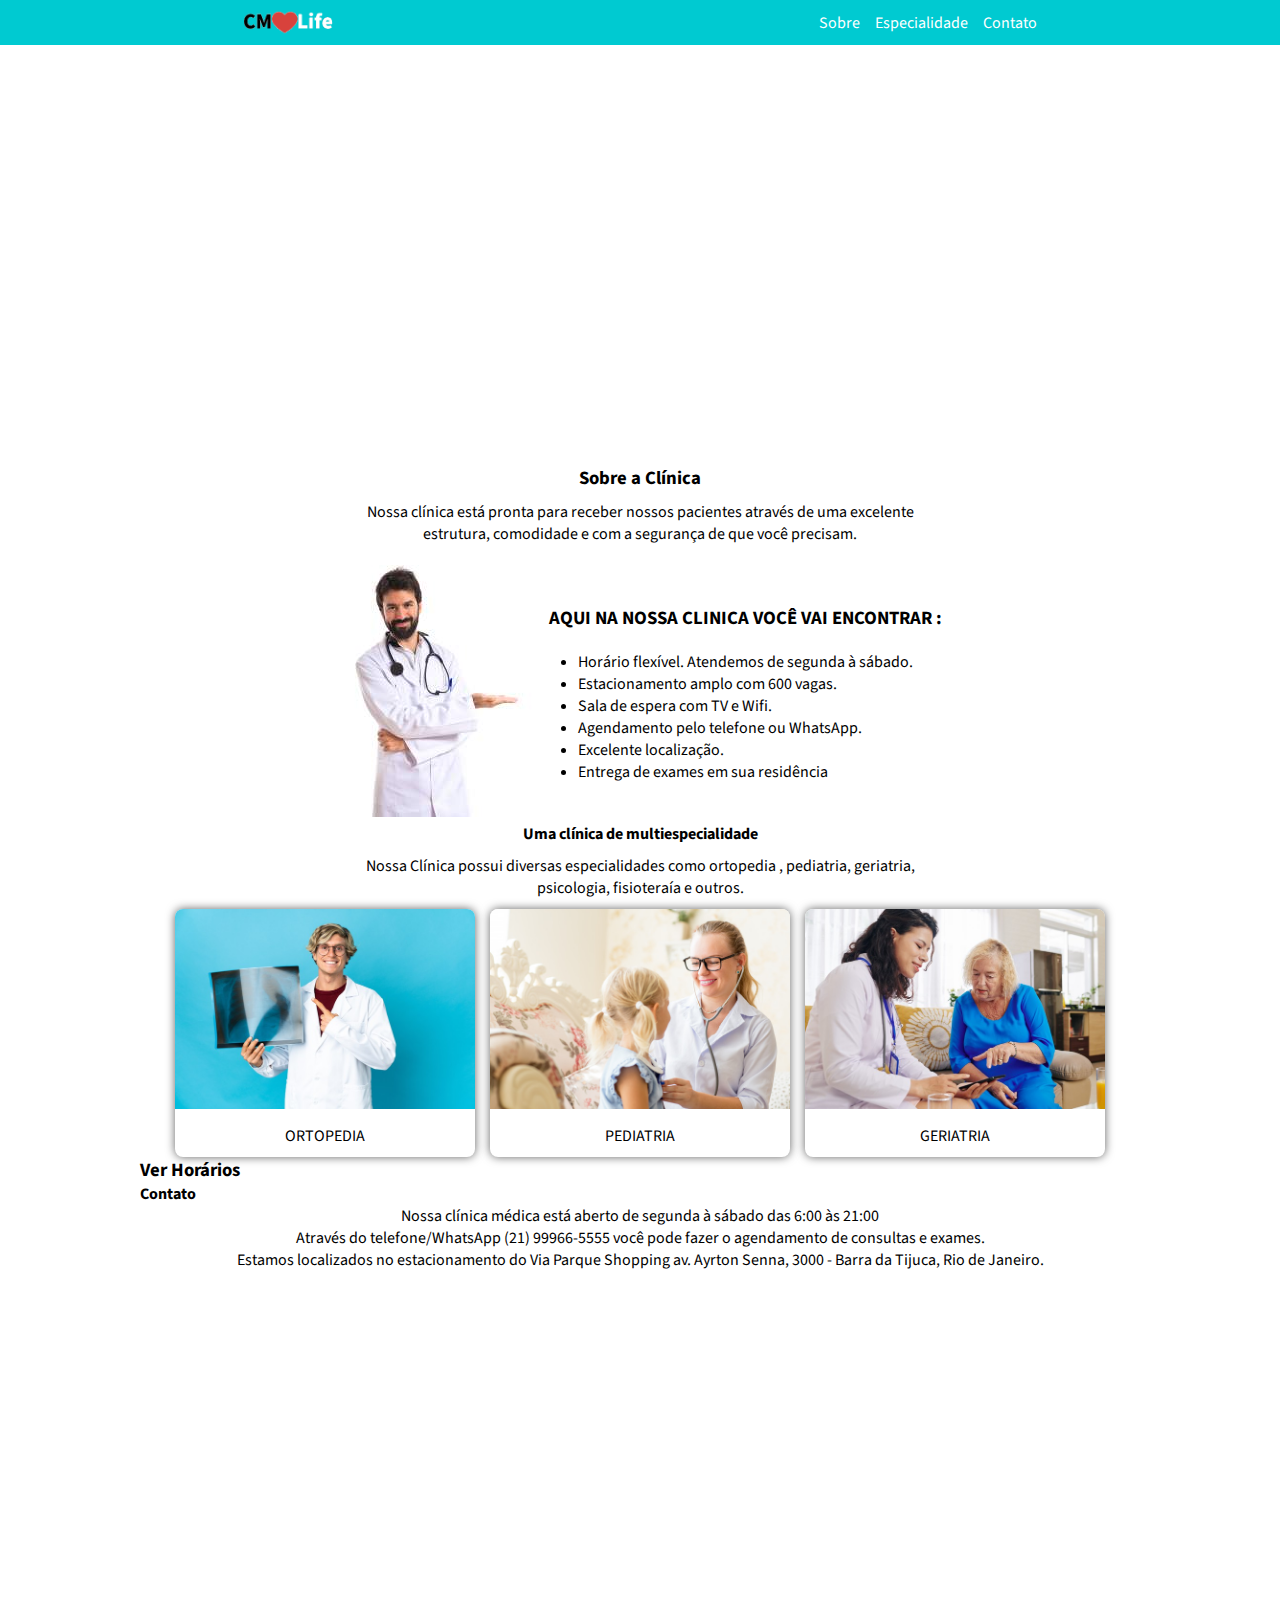
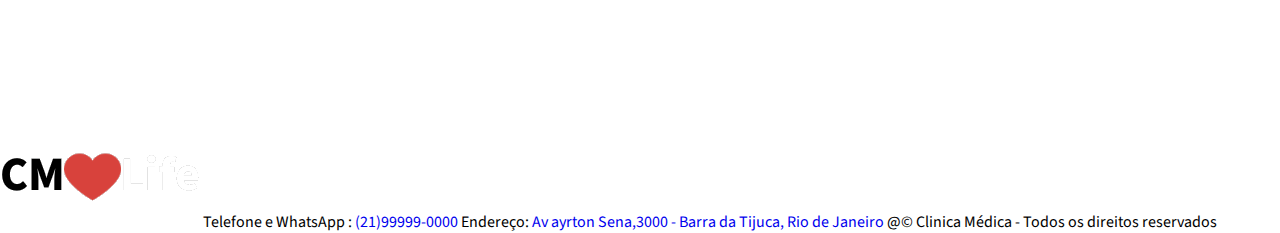
==== proj-clinica.html @ 297ac295 "atualização projeto clinica" ====
<!DOCTYPE html>
<html lang="pt-br">
<head>
    <meta charset="UTF-8">
    <meta name="viewport" content="width=device-width, initial-scale=1.0">
    <link rel="stylesheet" href="/css/geral.css" media="screen">
    <link rel="stylesheet" href="/css/moblie.css" media="screen">
    <link rel="shortcut icon" href="favicon.ico" type="image/x-icon">
    <title>Projeto Clínica</title>
</head>
<body>
    <header>
       
        <img src="image/logo.png" alt="logo">
        

        <nav class="menu-header">
            <ul>
                <li><a href="#">Sobre</a></li>
                <li><a href="#">Especialidade</a></li>
                <li><a href="#">Contato</a></li>
            </ul>
        </nav>
    </header>
    <main>
        <section class="img-fundo">
                <!-- imagem de fundo -->
            <div class="texto-imgfundo">
                <h1>CLÍNICA MÉDICA LIFE <br> AQUI A GENTE CUIDA DE VOCÊ</h1>
            </div>
        </section>

        <section class="box-sobre">
            <h3>Sobre a Clínica</h3>
            <p style="text-align: center;">Nossa clínica está pronta para receber nossos pacientes através de uma excelente <br> estrutura, comodidade e com a segurança de que você precisam.</p>

            <div class="container-sobre">
                <div class="img-medico">
                    <img src="image/medico.jpg" alt="imagem do médico">
                </div>
                <div class="lista">
                    <h3 style="text-align: center;">AQUI NA NOSSA CLINICA VOCÊ VAI ENCONTRAR :</h3>
                    <ul>
                        <li>Horário flexível. Atendemos de segunda à sábado.</li>
                        <li>Estacionamento amplo com 600 vagas.</li>
                        <li>Sala de espera com TV e Wifi.</li>
                        <li>Agendamento pelo telefone ou WhatsApp.</li>
                        <li>Excelente localização.</li>
                        <li>Entrega de exames em sua residência</li>
                    </ul>
                </div>
            </div>
                 
        </section>

        <section class="box-multi"> <!--flex column-->
            <h4>Uma clínica de multiespecialidade</h4>

            <p>Nossa Clínica possui diversas especialidades como ortopedia , pediatria, geriatria, <br> psicologia, fisioteraía e outros.</p>

            <div class="img-especialidades"> <!--flex row-->

                <div class="container-imgpai">
                   
                    <img src="image/ortopedia1.png" alt="imagem de um ortopedista">
                    
                    <span>ORTOPEDIA</span>
                </div>

                <div class="container-imgpai">

                    <img src="image/pediatra.png" alt="imagem de uma pediatra e uma criança">

                    <span>PEDIATRIA</span>
                </div>

                <div class="container-imgpai">
                    <img src="image/geriatra.png" alt="imagem de uma medica e uma senhora">
                    <span>GERIATRIA</span>
                </div>

            </div>


        </section>

        <section class="horarios">
            <h3>Ver Horários</h4>
            <h4>Contato</h4>
            <p>Nossa clínica médica está aberto de segunda à sábado das 6:00 às 21:00</p>
            <p>Através do telefone/WhatsApp (21) 99966-5555 você pode fazer o agendamento de consultas e exames.</p>
            <p>Estamos localizados no estacionamento do Via Parque Shopping av. Ayrton Senna, 3000 - Barra da Tijuca, Rio de Janeiro.</p>
        </section>

        <section class="localiza">
            <iframe  src="https://www.google.com/maps/embed?pb=!1m18!1m12!1m3!1d14692.47389545661!2d-43.374490833159086!3d-22.98267051270247!2m3!1f0!2f0!3f0!3m2!1i1024!2i768!4f13.1!3m3!1m2!1s0x9bda2c2293fa63%3A0x539cb07246f0e38d!2sVia%20Parque%20Shopping!5e0!3m2!1spt-BR!2sbr!4v1712276274891!5m2!1spt-BR!2sbr" width="600" height="450" style="border:0;" allowfullscreen="" loading="lazy" referrerpolicy="no-referrer-when-downgrade"></iframe>
        </section>
    </main>
    <footer>

            <div>
                <img src="image/logo.png" alt="logo">

                <span>Telefone e WhatsApp : <a href="tel:+5521999990000">(21)99999-0000</a> </span>
                <span>Endereço:<a href="https://www.google.com.br/maps/place/Via+Parque+Shopping/@-22.9826903,-43.3744694,15z/data=!4m6!3m5!1s0x9bda2c2293fa63:0x539cb07246f0e38d!8m2!3d-22.9826906!4d-43.3641911!16s%2Fm%2F042zgzn?entry=ttu" target="_blank"> Av ayrton Sena,3000 - Barra da Tijuca, Rio de Janeiro</a></span>
                <span>@&copy Clinica Médica - Todos os direitos reservados</span>
            
            
            </div>

    </footer>
</body>
</html>
---- css/geral.css ----
@charset "UTF-8";

@import url('https://fonts.googleapis.com/css2?family=Source+Sans+3:ital,wght@0,200..900;1,200..900&display=swap');

*{

    margin: 0;
    padding: 0;
    box-sizing: border-box;
    text-decoration: none;
    font-family: var(--fontSource);

}

:root{

    --fontSource:'Source Sans 3'
}

p{

    text-align: center;
}

header{

    display: flex;
    flex-direction: row;
    align-items: center;
    justify-content: space-around;
    background-color: #00CAD1;
    color: white;
}

header  > img{

    width: 90px;
}

header a {

    color: white;
}

header >  nav >  ul  {

    display: flex;
    flex-direction: row;
    gap: 15px;
}

header ul {

    list-style-type: none;
}

main :not(.img-fundo){

    max-width: 1000px;
    margin: 0px auto ;
    
    
}
main .img-fundo{

    background-image: url(../image/recepcao.png);
    background-position: center center;
    background-repeat: no-repeat;
    background-size: cover;
    height: 400px;
    color: white;
    position: relative;
    
       
}

main .img-fundo > .texto-imgfundo{

    position: absolute;
    top: 50%;
    left: 15%;
}

main .img-fundo h1 {

    font-weight: normal;
   
    
}

main .box-sobre{

    display: flex;
    flex-direction: column;
    align-items: center;
    
    
}

main .box-sobre > h3{

    padding: 20px 0px 10px 0px;
}

main .box-sobre > p {

    padding-bottom: 20px;
}

main .box-sobre > .container-sobre{

        display: flex;
        flex-direction: row;
        align-items: center;
        column-gap: 10px;
}

.container-sobre > .lista {

    display: flex;
    flex-direction: column;
    align-items: center;
    row-gap: 20px;
    
}

main .box-multi{

    display: flex;
    flex-direction: column;
    align-items: center;
    gap: 10px;
}

main .box-multi > .img-especialidades{

    display: flex;
    flex-direction: row;
    align-items: center;
    gap: 15px;
    flex-wrap: wrap;
  
    
}

main .box-multi > .img-especialidades .container-imgpai img{

    width: 100%;
}

main .box-multi > .img-especialidades .container-imgpai{

    width: 300px;
    text-align: center;
    box-shadow: 0px 0px 10px rgba(0, 0, 0, 0.61);
    border-radius: 8px;
    overflow: hidden;
   
    
}

main .box-multi > .img-especialidades .container-imgpai > span{

    display: inline-block;
    padding: 10px;
}


/* parei em ver horarios */
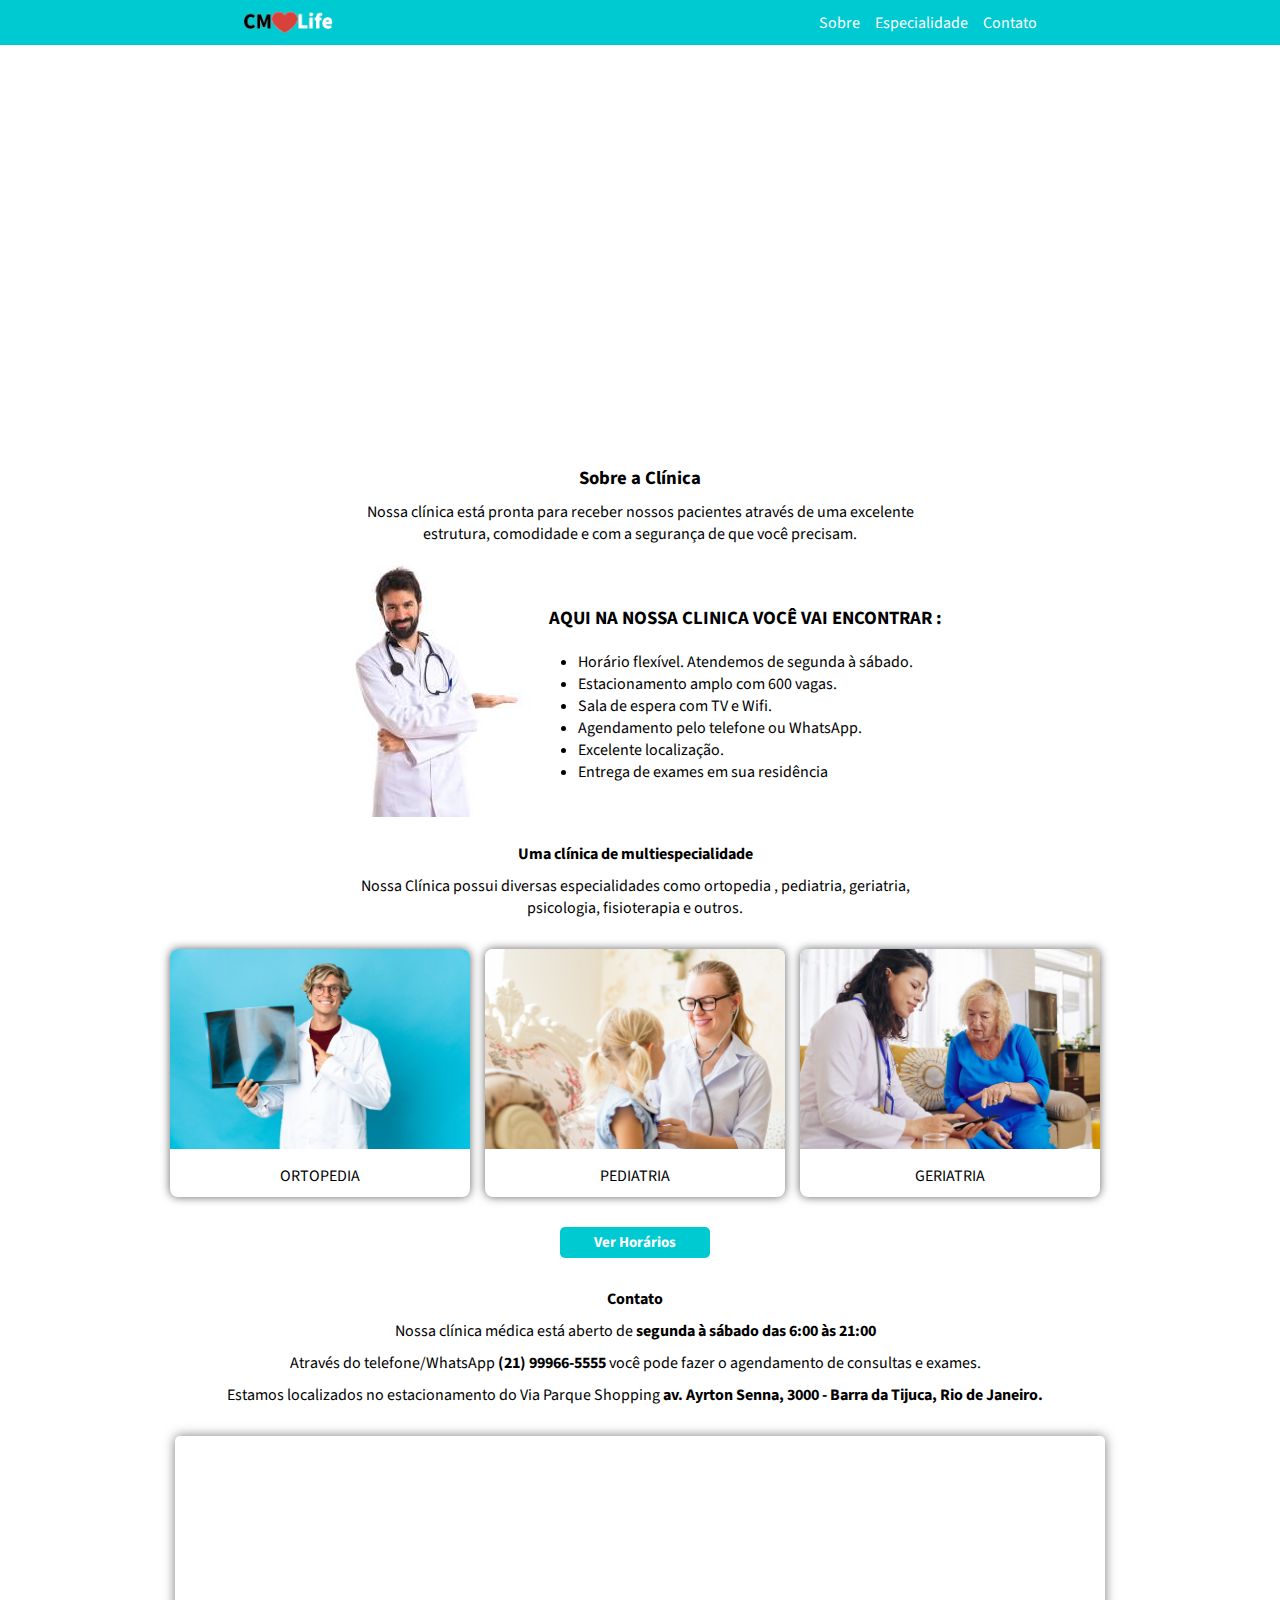
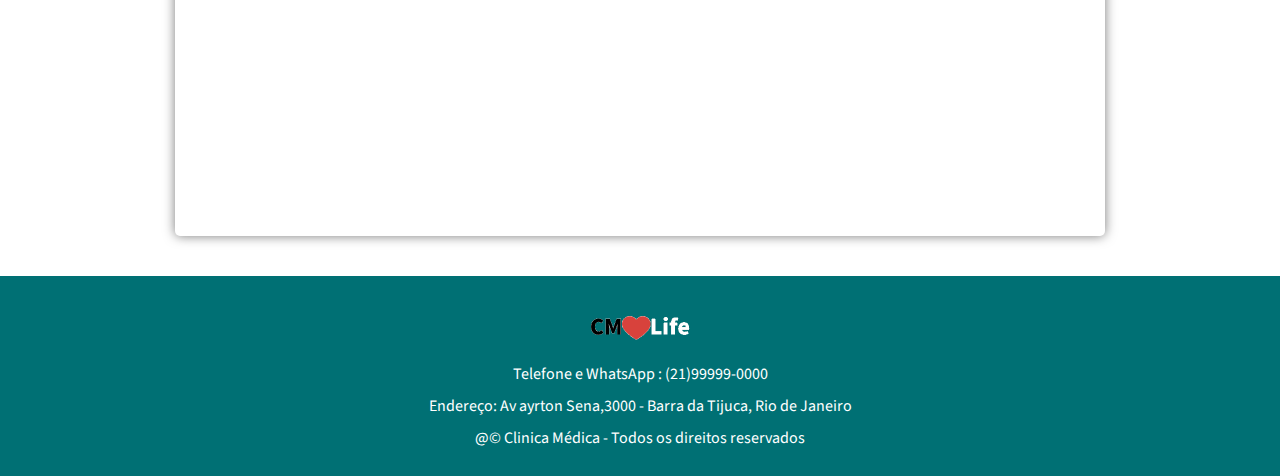
==== commit 18159c4f: "atualização projeto clinica" ====
--- a/proj-clinica.html
+++ b/proj-clinica.html
@@ -36,7 +36,7 @@
 
             <div class="container-sobre">
                 <div class="img-medico">
-                    <img src="image/medico.jpg" alt="imagem do médico">
+                    <img  src="image/medico.jpg" alt="imagem do médico">
                 </div>
                 <div class="lista">
                     <h3 style="text-align: center;">AQUI NA NOSSA CLINICA VOCÊ VAI ENCONTRAR :</h3>
@@ -56,7 +56,7 @@
         <section class="box-multi"> <!--flex column-->
             <h4>Uma clínica de multiespecialidade</h4>
 
-            <p>Nossa Clínica possui diversas especialidades como ortopedia , pediatria, geriatria, <br> psicologia, fisioteraía e outros.</p>
+            <p>Nossa Clínica possui diversas especialidades como ortopedia , pediatria, geriatria, <br> psicologia, fisioterapia e outros.</p>
 
             <div class="img-especialidades"> <!--flex row-->
 
@@ -85,20 +85,20 @@
         </section>
 
         <section class="horarios">
-            <h3>Ver Horários</h4>
+            <h3>Ver Horários</h3>
             <h4>Contato</h4>
-            <p>Nossa clínica médica está aberto de segunda à sábado das 6:00 às 21:00</p>
-            <p>Através do telefone/WhatsApp (21) 99966-5555 você pode fazer o agendamento de consultas e exames.</p>
-            <p>Estamos localizados no estacionamento do Via Parque Shopping av. Ayrton Senna, 3000 - Barra da Tijuca, Rio de Janeiro.</p>
+            <p>Nossa clínica médica está aberto de <mark>segunda à sábado das 6:00 às 21:00</mark></p>
+            <p>Através do telefone/WhatsApp <a href="tel:+5521991265530">(21) 99966-5555</a> você pode fazer o agendamento de consultas e exames.</p>
+            <p>Estamos localizados no estacionamento do Via Parque Shopping <a href="https://www.google.com.br/maps/place/Via+Parque+Shopping/@-22.9826903,-43.3744694,15z/data=!4m6!3m5!1s0x9bda2c2293fa63:0x539cb07246f0e38d!8m2!3d-22.9826906!4d-43.3641911!16s%2Fm%2F042zgzn?entry=ttu">av. Ayrton Senna, 3000 - Barra da Tijuca, Rio de Janeiro.</a></p>
         </section>
 
         <section class="localiza">
-            <iframe  src="https://www.google.com/maps/embed?pb=!1m18!1m12!1m3!1d14692.47389545661!2d-43.374490833159086!3d-22.98267051270247!2m3!1f0!2f0!3f0!3m2!1i1024!2i768!4f13.1!3m3!1m2!1s0x9bda2c2293fa63%3A0x539cb07246f0e38d!2sVia%20Parque%20Shopping!5e0!3m2!1spt-BR!2sbr!4v1712276274891!5m2!1spt-BR!2sbr" width="600" height="450" style="border:0;" allowfullscreen="" loading="lazy" referrerpolicy="no-referrer-when-downgrade"></iframe>
+            <iframe  src="https://www.google.com/maps/embed?pb=!1m18!1m12!1m3!1d14692.47389545661!2d-43.374490833159086!3d-22.98267051270247!2m3!1f0!2f0!3f0!3m2!1i1024!2i768!4f13.1!3m3!1m2!1s0x9bda2c2293fa63%3A0x539cb07246f0e38d!2sVia%20Parque%20Shopping!5e0!3m2!1spt-BR!2sbr!4v1712276274891!5m2!1spt-BR!2sbr" width="600" height="400" style="border:0;" allowfullscreen="" loading="lazy" referrerpolicy="no-referrer-when-downgrade"></iframe>
         </section>
     </main>
     <footer>
 
-            <div>
+            <div class="rodape-pai">
                 <img src="image/logo.png" alt="logo">
 
                 <span>Telefone e WhatsApp : <a href="tel:+5521999990000">(21)99999-0000</a> </span>
--- a/css/geral.css
+++ b/css/geral.css
@@ -54,13 +54,7 @@
     list-style-type: none;
 }
 
-main :not(.img-fundo){
-
-    max-width: 1000px;
-    margin: 0px auto ;
-    
-    
-}
+
 main .img-fundo{
 
     background-image: url(../image/recepcao.png);
@@ -130,6 +124,15 @@
     flex-direction: column;
     align-items: center;
     gap: 10px;
+    width: calc(100% - 10px);
+    margin-top: 20px;
+    
+    
+}
+
+main .box-multi p {
+
+    margin-bottom: 20px;
 }
 
 main .box-multi > .img-especialidades{
@@ -139,6 +142,7 @@
     align-items: center;
     gap: 15px;
     flex-wrap: wrap;
+    justify-content: center;
   
     
 }
@@ -146,6 +150,7 @@
 main .box-multi > .img-especialidades .container-imgpai img{
 
     width: 100%;
+    
 }
 
 main .box-multi > .img-especialidades .container-imgpai{
@@ -155,6 +160,7 @@
     box-shadow: 0px 0px 10px rgba(0, 0, 0, 0.61);
     border-radius: 8px;
     overflow: hidden;
+    
    
     
 }
@@ -163,7 +169,105 @@
 
     display: inline-block;
     padding: 10px;
-}
-
-
-/* parei em ver horarios */+    
+}
+
+main > .horarios{
+   
+    width: calc(100% - 10px);
+    display: flex;
+    flex-direction: column;
+    align-items: center;
+    justify-content: center;
+    gap: 10px;
+    margin-bottom: 20px;
+    text-decoration: none;
+    padding-top: 30px;
+   
+   
+}
+
+main > .horarios a {
+
+    color: black;
+    font-weight: bold;
+    
+}
+ 
+main > .horarios mark{
+
+    background-color: transparent;
+    font-weight: bold;
+}
+    
+main > .horarios >  h3 {
+
+    background-color: #00CAD1;
+    padding: 5px;
+    font-size: 15px;
+    color: white;
+    font-family: var(--fontSource);
+    width: 150px;
+    text-align: center;
+    border-radius: 5px;
+    margin-bottom: 20px;
+}
+   
+main > .localiza {
+
+    width: 100%; 
+    display: flex;
+    flex-direction: row;
+    align-items: center; 
+    justify-content: center;
+    width: 100%;
+    padding: 10px 0px 40px 0px;
+}
+
+main > .localiza iframe {
+
+    width: calc(960px - 30px);
+    border-radius: 5px;
+    box-shadow: 0px 0px 12px rgba(0, 0, 0, 0.527);
+    margin: 0px 15px;
+   
+}   
+
+
+footer{
+
+    background-color: #007074;
+    color: white;
+    height: 200px;
+    display: flex;
+    align-items: center;
+    justify-content: center;
+}
+
+
+footer .rodape-pai{
+
+    display: flex;
+    flex-direction: column;
+    align-items: center;
+    gap: 10px;
+}
+
+footer img{
+
+    width: 100px;
+    
+    
+}
+
+footer > .rodape-pai a {
+
+    color: white;
+
+}
+
+
+
+  
+    
+   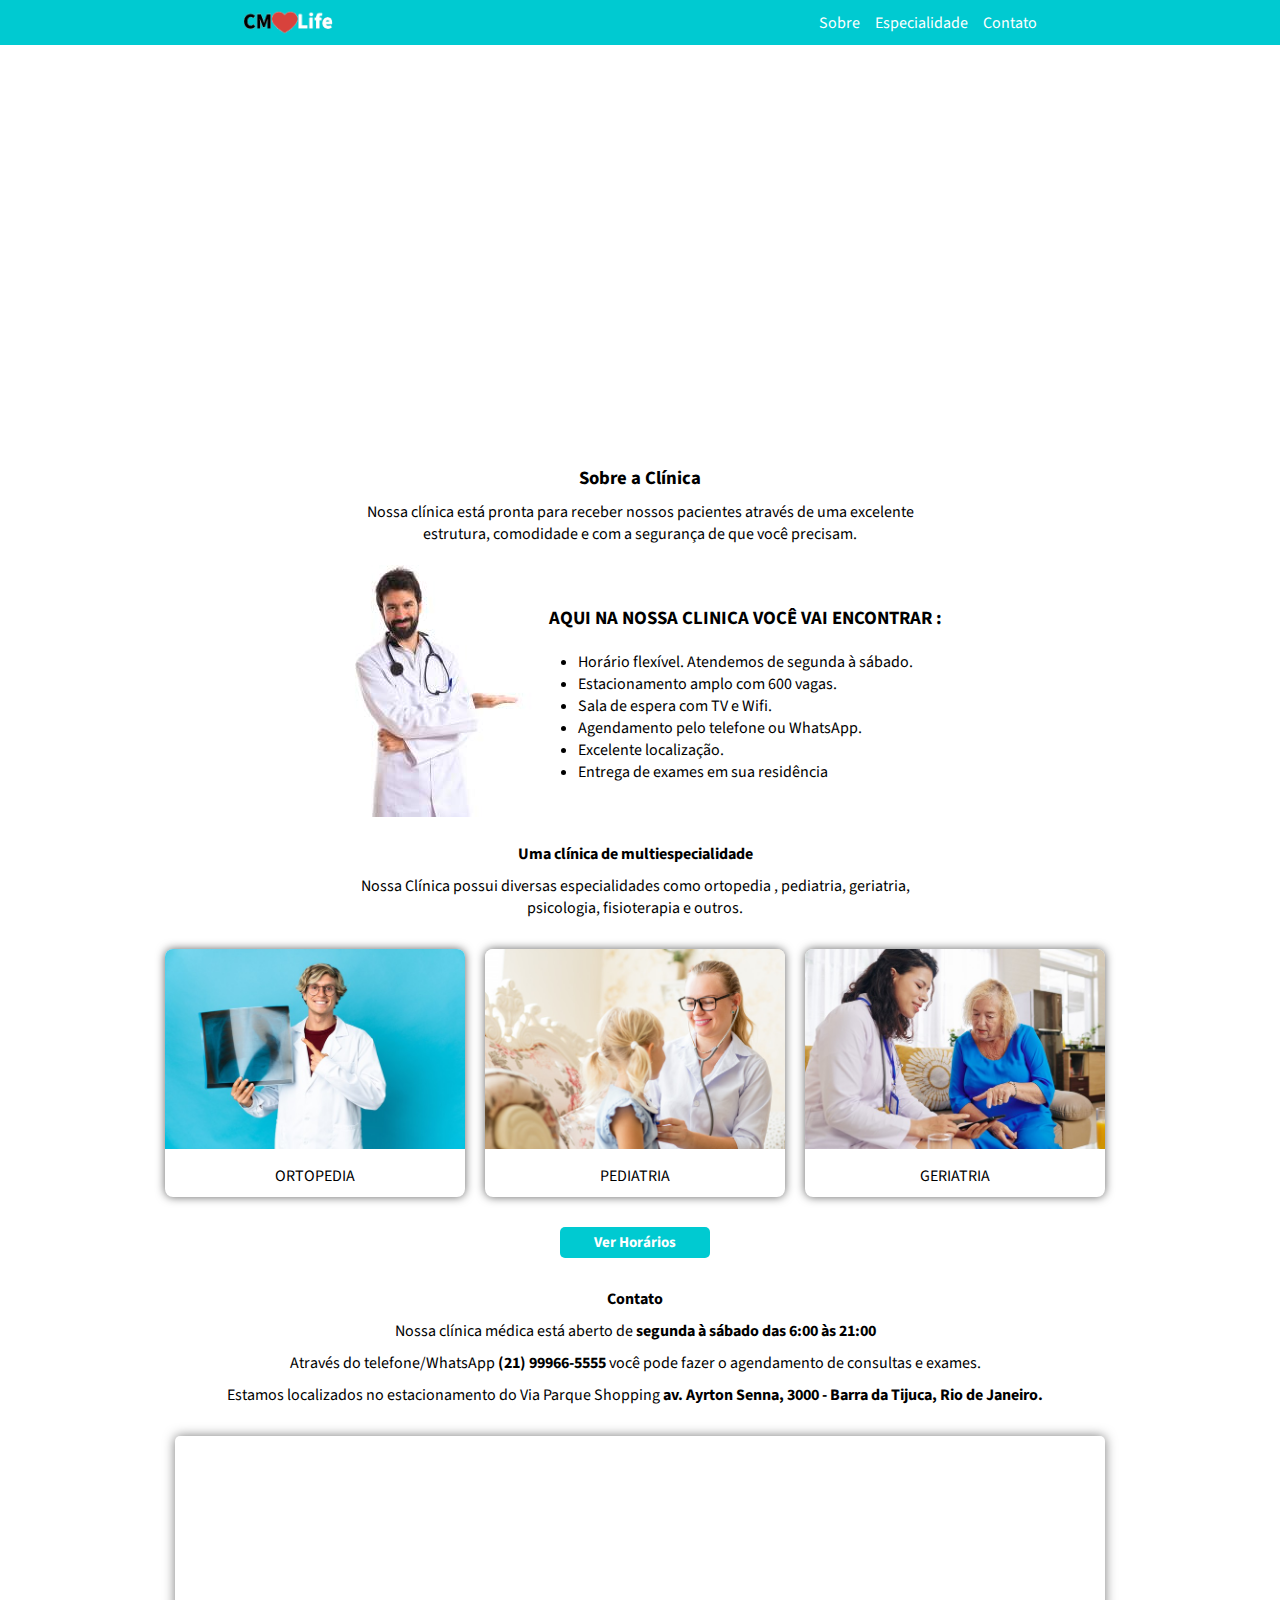
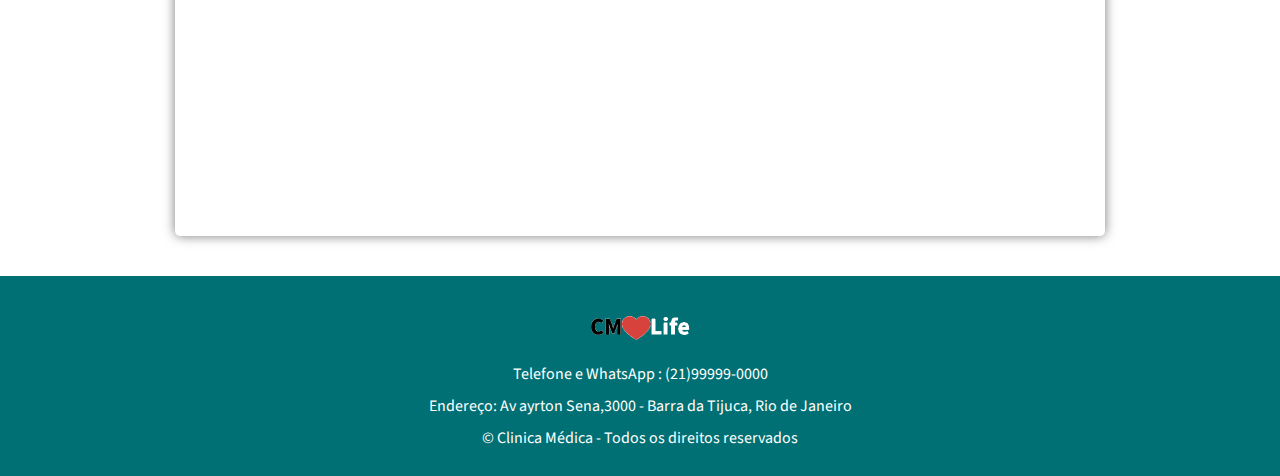
==== commit 8e155401: "atualização projeto clinica" ====
--- a/proj-clinica.html
+++ b/proj-clinica.html
@@ -103,7 +103,7 @@
 
                 <span>Telefone e WhatsApp : <a href="tel:+5521999990000">(21)99999-0000</a> </span>
                 <span>Endereço:<a href="https://www.google.com.br/maps/place/Via+Parque+Shopping/@-22.9826903,-43.3744694,15z/data=!4m6!3m5!1s0x9bda2c2293fa63:0x539cb07246f0e38d!8m2!3d-22.9826906!4d-43.3641911!16s%2Fm%2F042zgzn?entry=ttu" target="_blank"> Av ayrton Sena,3000 - Barra da Tijuca, Rio de Janeiro</a></span>
-                <span>@&copy Clinica Médica - Todos os direitos reservados</span>
+                <span>&copy Clinica Médica - Todos os direitos reservados</span>
             
             
             </div>
--- a/css/geral.css
+++ b/css/geral.css
@@ -140,7 +140,7 @@
     display: flex;
     flex-direction: row;
     align-items: center;
-    gap: 15px;
+    gap: 20px;
     flex-wrap: wrap;
     justify-content: center;
   
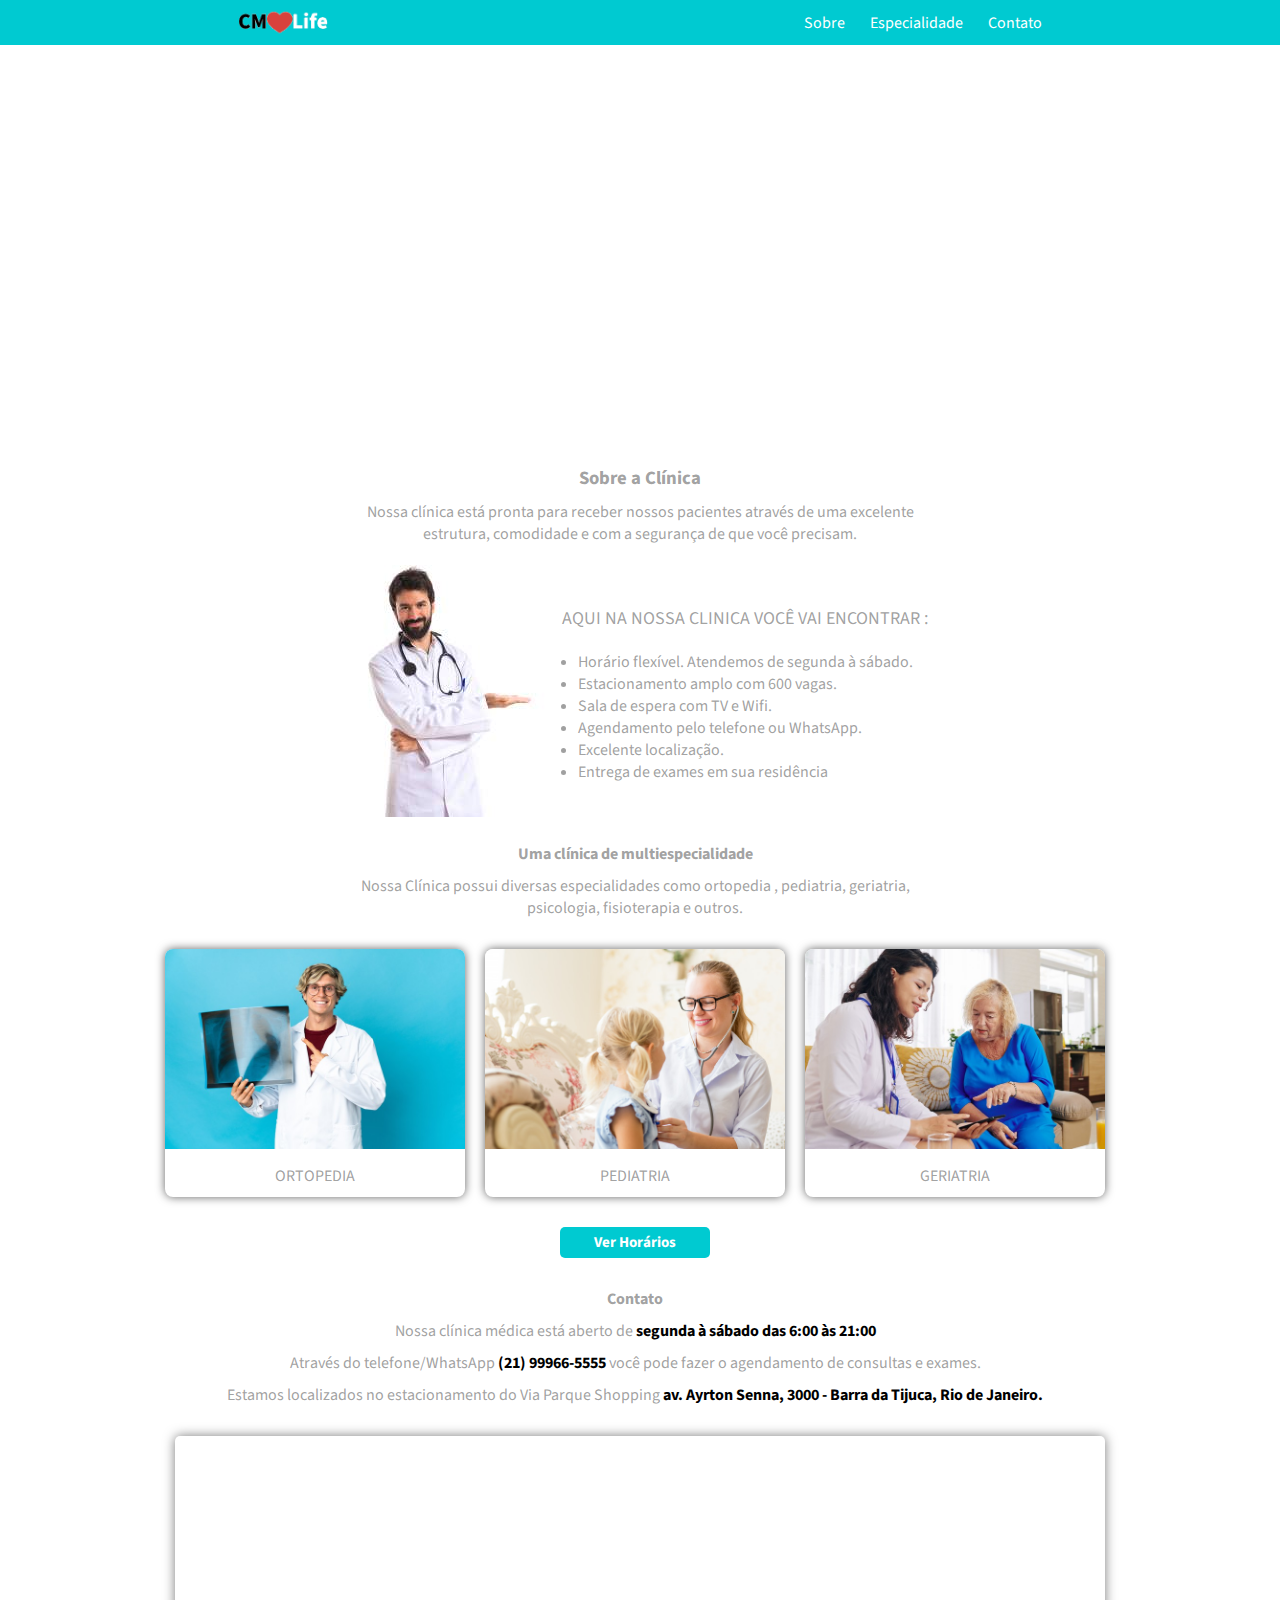
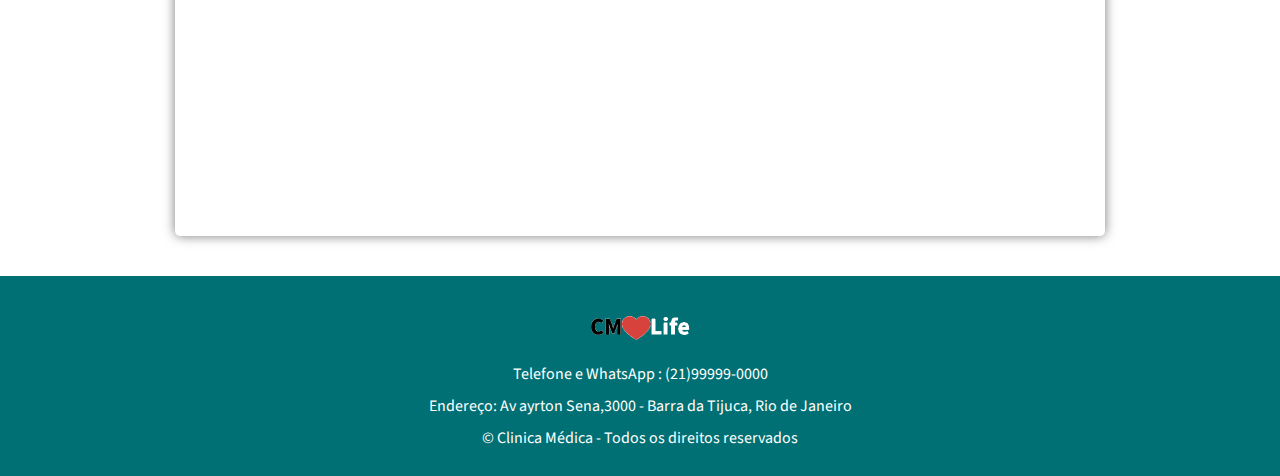
==== commit 006a8aab: "finalização do projeto clinica" ====
--- a/proj-clinica.html
+++ b/proj-clinica.html
@@ -17,8 +17,8 @@
         <nav class="menu-header">
             <ul>
                 <li><a href="#">Sobre</a></li>
-                <li><a href="#">Especialidade</a></li>
-                <li><a href="#">Contato</a></li>
+                <li><a href="proj-especialidades.html">Especialidade</a></li>
+                <li><a href="#horarios">Contato</a></li>
             </ul>
         </nav>
     </header>
@@ -39,7 +39,7 @@
                     <img  src="image/medico.jpg" alt="imagem do médico">
                 </div>
                 <div class="lista">
-                    <h3 style="text-align: center;">AQUI NA NOSSA CLINICA VOCÊ VAI ENCONTRAR :</h3>
+                    <h3>AQUI NA NOSSA CLINICA VOCÊ VAI ENCONTRAR :</h3>
                     <ul>
                         <li>Horário flexível. Atendemos de segunda à sábado.</li>
                         <li>Estacionamento amplo com 600 vagas.</li>
@@ -84,7 +84,7 @@
 
         </section>
 
-        <section class="horarios">
+        <section class="horarios" id="horarios">
             <h3>Ver Horários</h3>
             <h4>Contato</h4>
             <p>Nossa clínica médica está aberto de <mark>segunda à sábado das 6:00 às 21:00</mark></p>
--- a/css/geral.css
+++ b/css/geral.css
@@ -30,11 +30,15 @@
     justify-content: space-around;
     background-color: #00CAD1;
     color: white;
+    
 }
 
 header  > img{
 
     width: 90px;
+    animation-name: mover;
+    animation-duration: 850ms;
+    animation-iteration-count: infinite;
 }
 
 header a {
@@ -46,7 +50,7 @@
 
     display: flex;
     flex-direction: row;
-    gap: 15px;
+    gap: 25px;
 }
 
 header ul {
@@ -54,7 +58,10 @@
     list-style-type: none;
 }
 
-
+main{
+
+    color: rgba(128, 128, 128, 0.747);
+}
 main .img-fundo{
 
     background-image: url(../image/recepcao.png);
@@ -99,6 +106,8 @@
 main .box-sobre > p {
 
     padding-bottom: 20px;
+    width: calc(100% - 30px);
+    margin: 0px 15px;
 }
 
 main .box-sobre > .container-sobre{
@@ -107,6 +116,9 @@
         flex-direction: row;
         align-items: center;
         column-gap: 10px;
+        padding: 0px 20px;
+        
+
 }
 
 .container-sobre > .lista {
@@ -116,6 +128,13 @@
     align-items: center;
     row-gap: 20px;
     
+}
+
+.container-sobre > .lista h3{
+
+    text-align: center;
+    font-size: 18px;
+    font-weight: normal;
 }
 
 main .box-multi{
@@ -267,6 +286,46 @@
 }
 
 
+/* hover  */
+
+header > .menu-header > ul > li:hover{
+
+    transform: scale(1.1);
+    transition-property: all;
+    border-bottom: 2px solid white;
+    transition-duration: 400ms;
+    
+   
+   
+}
+
+header > .menu-header > ul > li:hover{
+
+    border-bottom: 2px solid white;
+    transition-duration: 200ms;
+}
+
+
+
+/* animation */
+
+@keyframes mover {
+
+    25%{
+
+        transform: scale(1.1);
+        transition-property: all;
+        transition-duration: 800ms;
+    }
+    100%{
+
+        transform: scale(1);
+        transition-property: all;
+        transition-duration: 800ms;
+    }
+
+    
+}
 
   
     
--- a/css/moblie.css
+++ b/css/moblie.css
@@ -0,0 +1,77 @@
+@charset "UTF-8";
+
+
+
+@media screen and (max-width:624px) {
+
+    main>.box-sobre>.container-sobre>.img-medico img {
+
+
+        display: none;
+    }
+
+
+
+}
+
+
+@media screen and (max-width:360px) {
+
+    main>.box-multi>.img-especialidades>.container-imgpai {
+
+        width: 260px;
+    }
+}
+
+
+@media screen and (max-width:410px) {
+
+    main>.box-sobre {
+
+        font-size: 13px;
+    }
+
+    main>.box-sobre>.container-sobre>.lista>ul {
+
+        position: relative;
+        left: 12px;
+
+    }
+
+    footer {
+
+        text-align: center;
+    }
+}
+
+@media screen and (max-width:590px) {
+
+    header {
+
+        display: flex;
+        flex-direction: column;
+
+    }
+
+    header>.menu-header>ul {
+
+        display: flex;
+        flex-direction: row;
+        align-items: center;
+        justify-content: space-around;
+        padding: 8px 0px;
+        flex-wrap: wrap;
+
+    }
+
+
+    header>.menu-header {
+
+        border-top: 1px solid rgba(128, 128, 128, 0.315);
+        width: calc(100% - 30px);
+        margin: 0px 15px;
+
+
+    }
+
+}